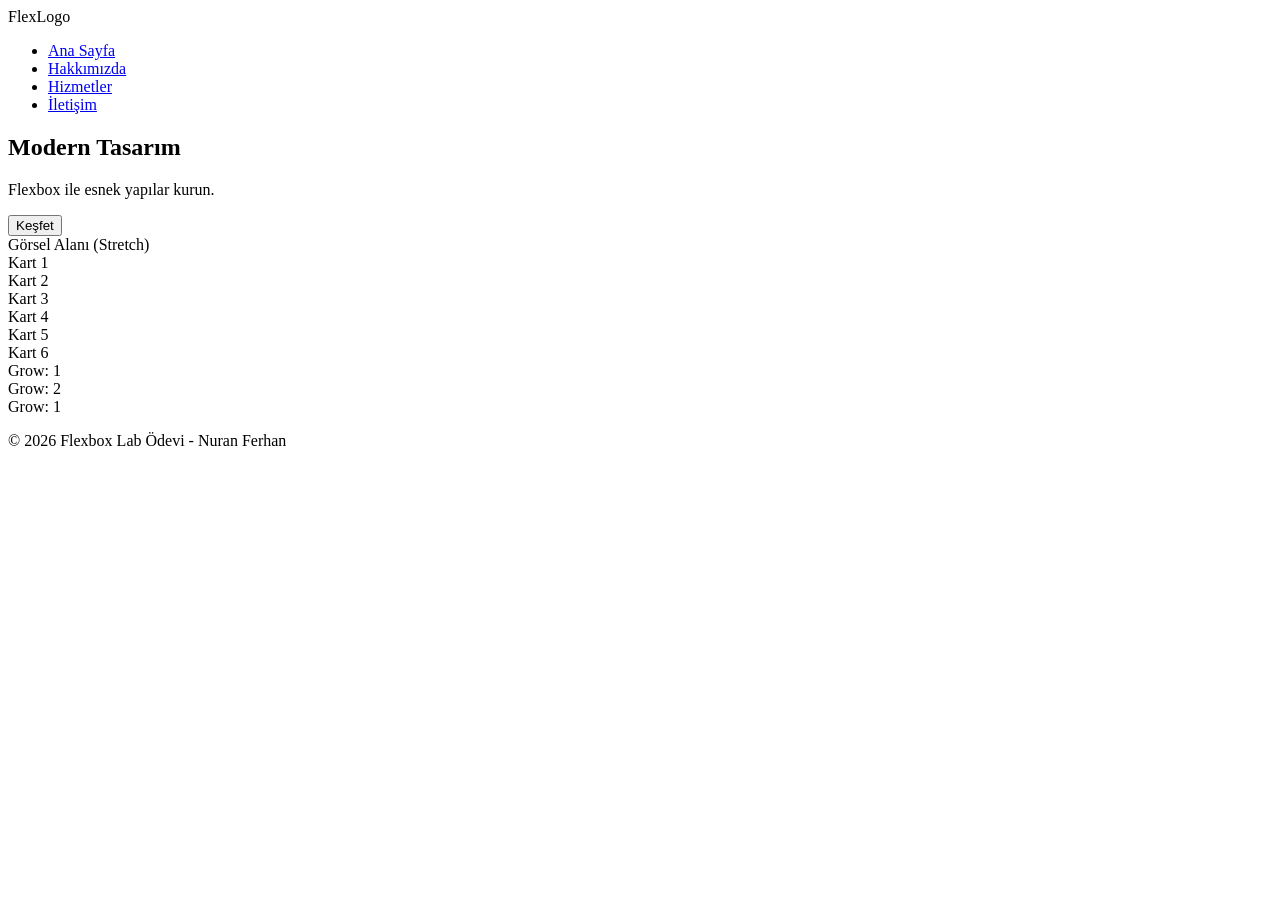
==== flexbox-lab/index.html @ c73baa05 "Add initial HTML structure for Flexbox Lab" ====
<!DOCTYPE html>
<html lang="tr">
<head>
    <meta charset="UTF-8">
    <meta name="viewport" content="width=device-width, initial-scale=1.0">
    <title>Flexbox Lab Uygulaması</title>
    <link rel="stylesheet" href="style.css">
</head>
<body>

    <div class="main-wrapper">
        
        <nav class="navbar">
            <div class="logo">FlexLogo</div>
            <ul class="nav-links">
                <li><a href="../index.html">Ana Sayfa</a></li>
                <li><a href="../about.html">Hakkımızda</a></li>
                <li><a href="../interests.html">Hizmetler</a></li>
                <li><a href="../contact.html">İletişim</a></li>
            </ul>
        </nav>

        <section class="hero">
            <div class="hero-content">
                <h1>Modern Tasarım</h1>
                <p>Flexbox ile esnek yapılar kurun.</p>
                <button>Keşfet</button>
            </div>
            <div class="hero-image-box">
                Görsel Alanı (Stretch)
            </div>
        </section>

        <section class="cards-section">
            <div class="card">Kart 1</div>
            <div class="card">Kart 2</div>
            <div class="card">Kart 3</div>
            <div class="card">Kart 4</div>
            <div class="card">Kart 5</div>
            <div class="card">Kart 6</div>
        </section>

        <section class="grow-section">
            <div class="grow-box box-1">Grow: 1</div>
            <div class="grow-box box-2">Grow: 2</div>
            <div class="grow-box box-3">Grow: 1</div>
        </section>

        <footer class="footer">
            <p>&copy; 2026 Flexbox Lab Ödevi - Nuran Ferhan</p>
        </footer>

    </div>

</body>
</html>
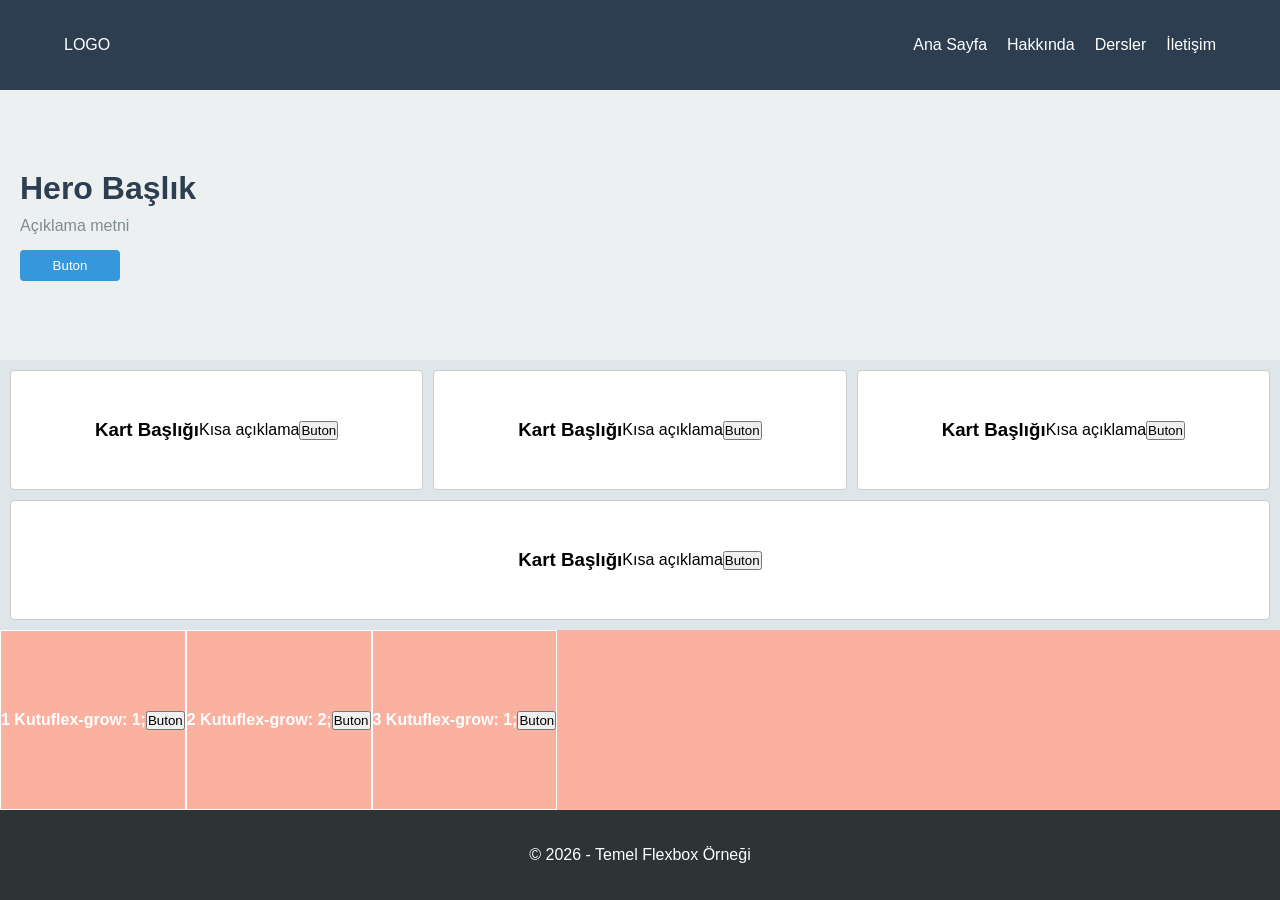
==== commit 52e70659: "Update index.html" ====
--- a/flexbox-lab/index.html
+++ b/flexbox-lab/index.html
@@ -11,43 +11,74 @@
     <div class="main-wrapper">
         
         <nav class="navbar">
-            <div class="logo">FlexLogo</div>
+            <div class="logo">LOGO</div>
             <ul class="nav-links">
                 <li><a href="../index.html">Ana Sayfa</a></li>
-                <li><a href="../about.html">Hakkımızda</a></li>
-                <li><a href="../interests.html">Hizmetler</a></li>
+                <li><a href="../about.html">Hakkında</a></li>
+                <li><a href="../interests.html">Dersler</a></li>
                 <li><a href="../contact.html">İletişim</a></li>
             </ul>
         </nav>
 
         <section class="hero">
             <div class="hero-content">
-                <h1>Modern Tasarım</h1>
-                <p>Flexbox ile esnek yapılar kurun.</p>
-                <button>Keşfet</button>
+                <h1>Hero Başlık</h1>
+                <p>Açıklama metni</p>
+                <div class="line"></div>
+                <button class="btn btn-blue">Buton</button>
             </div>
-            <div class="hero-image-box">
-                Görsel Alanı (Stretch)
+            <div class="hero-image">
+                <div class="placeholder-icon"></div>
             </div>
         </section>
 
         <section class="cards-section">
-            <div class="card">Kart 1</div>
-            <div class="card">Kart 2</div>
-            <div class="card">Kart 3</div>
-            <div class="card">Kart 4</div>
-            <div class="card">Kart 5</div>
-            <div class="card">Kart 6</div>
+            <div class="card">
+                <h3>Kart Başlığı</h3>
+                <p>Kısa açıklama</p>
+                <div class="line"></div>
+                <button class="btn btn-blue">Buton</button>
+            </div>
+            <div class="card">
+                <h3>Kart Başlığı</h3>
+                <p>Kısa açıklama</p>
+                <div class="line"></div>
+                <button class="btn btn-blue">Buton</button>
+            </div>
+            <div class="card">
+                <h3>Kart Başlığı</h3>
+                <p>Kısa açıklama</p>
+                <div class="line"></div>
+                <button class="btn btn-blue">Buton</button>
+            </div>
+            <div class="card">
+                <h3>Kart Başlığı</h3>
+                <p>Kısa açıklama</p>
+                <div class="line"></div>
+                <button class="btn btn-blue">Buton</button>
+            </div>
         </section>
 
         <section class="grow-section">
-            <div class="grow-box box-1">Grow: 1</div>
-            <div class="grow-box box-2">Grow: 2</div>
-            <div class="grow-box box-3">Grow: 1</div>
+            <div class="grow-box box-blue">
+                <h4>1 Kutu</h4>
+                <p>flex-grow: 1;</p>
+                <button class="btn btn-blue">Buton</button>
+            </div>
+            <div class="grow-box box-green">
+                <h4>2 Kutu</h4>
+                <p>flex-grow: 2;</p>
+                <button class="btn btn-green">Buton</button>
+            </div>
+            <div class="grow-box box-orange">
+                <h4>3 Kutu</h4>
+                <p>flex-grow: 1;</p>
+                <button class="btn btn-orange">Buton</button>
+            </div>
         </section>
 
         <footer class="footer">
-            <p>&copy; 2026 Flexbox Lab Ödevi - Nuran Ferhan</p>
+            <p>&copy; 2026 - Temel Flexbox Örneği</p>
         </footer>
 
     </div>
--- a/flexbox-lab/style.css
+++ b/flexbox-lab/style.css
@@ -0,0 +1,132 @@
+
+* {
+    margin: 0;
+    padding: 0;
+    box-sizing: border-box;
+    font-family: 'Segoe UI', sans-serif;
+}
+
+
+.main-wrapper {
+    display: flex;
+    flex-direction: column;
+    height: 100vh;
+    overflow: hidden; 
+}
+
+
+.navbar {
+    height: 10vh;
+    background-color: #2c3e50;
+    color: white;
+    display: flex;
+    justify-content: space-between;
+    align-items: center;
+    padding: 0 5%;
+}
+
+.nav-links {
+    display: flex;
+    list-style: none;
+    gap: 20px;
+    align-items: center;
+}
+
+.nav-links a {
+    color: white;
+    text-decoration: none;
+}
+
+
+.back-btn {
+    background-color: #e74c3c;
+    padding: 5px 10px;
+    border-radius: 4px;
+    font-size: 0.9em;
+}
+
+.hero {
+    height: 30vh;
+    display: flex;
+    flex-direction: row;
+    justify-content: space-between;
+    align-items: stretch;
+    background-color: #ecf0f1;
+    padding: 20px;
+    gap: 20px;
+}
+
+.hero-content {
+    flex: 1;
+    display: flex;
+    flex-direction: column;
+    justify-content: center;
+}
+
+.hero-content h1 { font-size: 2em; margin-bottom: 10px; color: #2c3e50; }
+.hero-content p { margin-bottom: 15px; color: #7f8c8d; }
+.hero-content button { 
+    width: 100px; padding: 8px; 
+    background-color: #3498db; color: white; border: none; border-radius: 4px; cursor: pointer;
+}
+
+.hero-image-box {
+    flex: 1;
+    background-color: #bdc3c7;
+    display: flex;
+    align-items: center;
+    justify-content: center;
+    border: 2px dashed #7f8c8d;
+    color: #7f8c8d;
+}
+
+
+.cards-section {
+    height: 30vh;
+    display: flex;
+    flex-wrap: wrap;
+    gap: 10px;
+    padding: 10px;
+    background-color: #dfe6e9;
+}
+
+.card {
+    flex: 1 1 calc(33.33% - 10px);
+    background-color: white;
+    display: flex;
+    align-items: center;
+    justify-content: center;
+    border: 1px solid #ccc;
+    border-radius: 4px;
+    min-height: 50px;
+}
+
+
+.grow-section {
+    height: 20vh;
+    display: flex;
+    align-items: stretch;
+    background-color: #fab1a0;
+}
+
+.grow-box {
+    display: flex;
+    align-items: center;
+    justify-content: center;
+    border: 1px solid white;
+    color: white;
+    font-weight: bold;
+}
+
+.box-1 { flex-grow: 1; background-color: #e17055; }
+.box-2 { flex-grow: 2; background-color: #d63031; }
+.box-3 { flex-grow: 1; background-color: #e17055; }
+
+.footer {
+    height: 10vh;
+    background-color: #2d3436;
+    color: white;
+    display: flex;
+    justify-content: center;
+    align-items: center;
+}
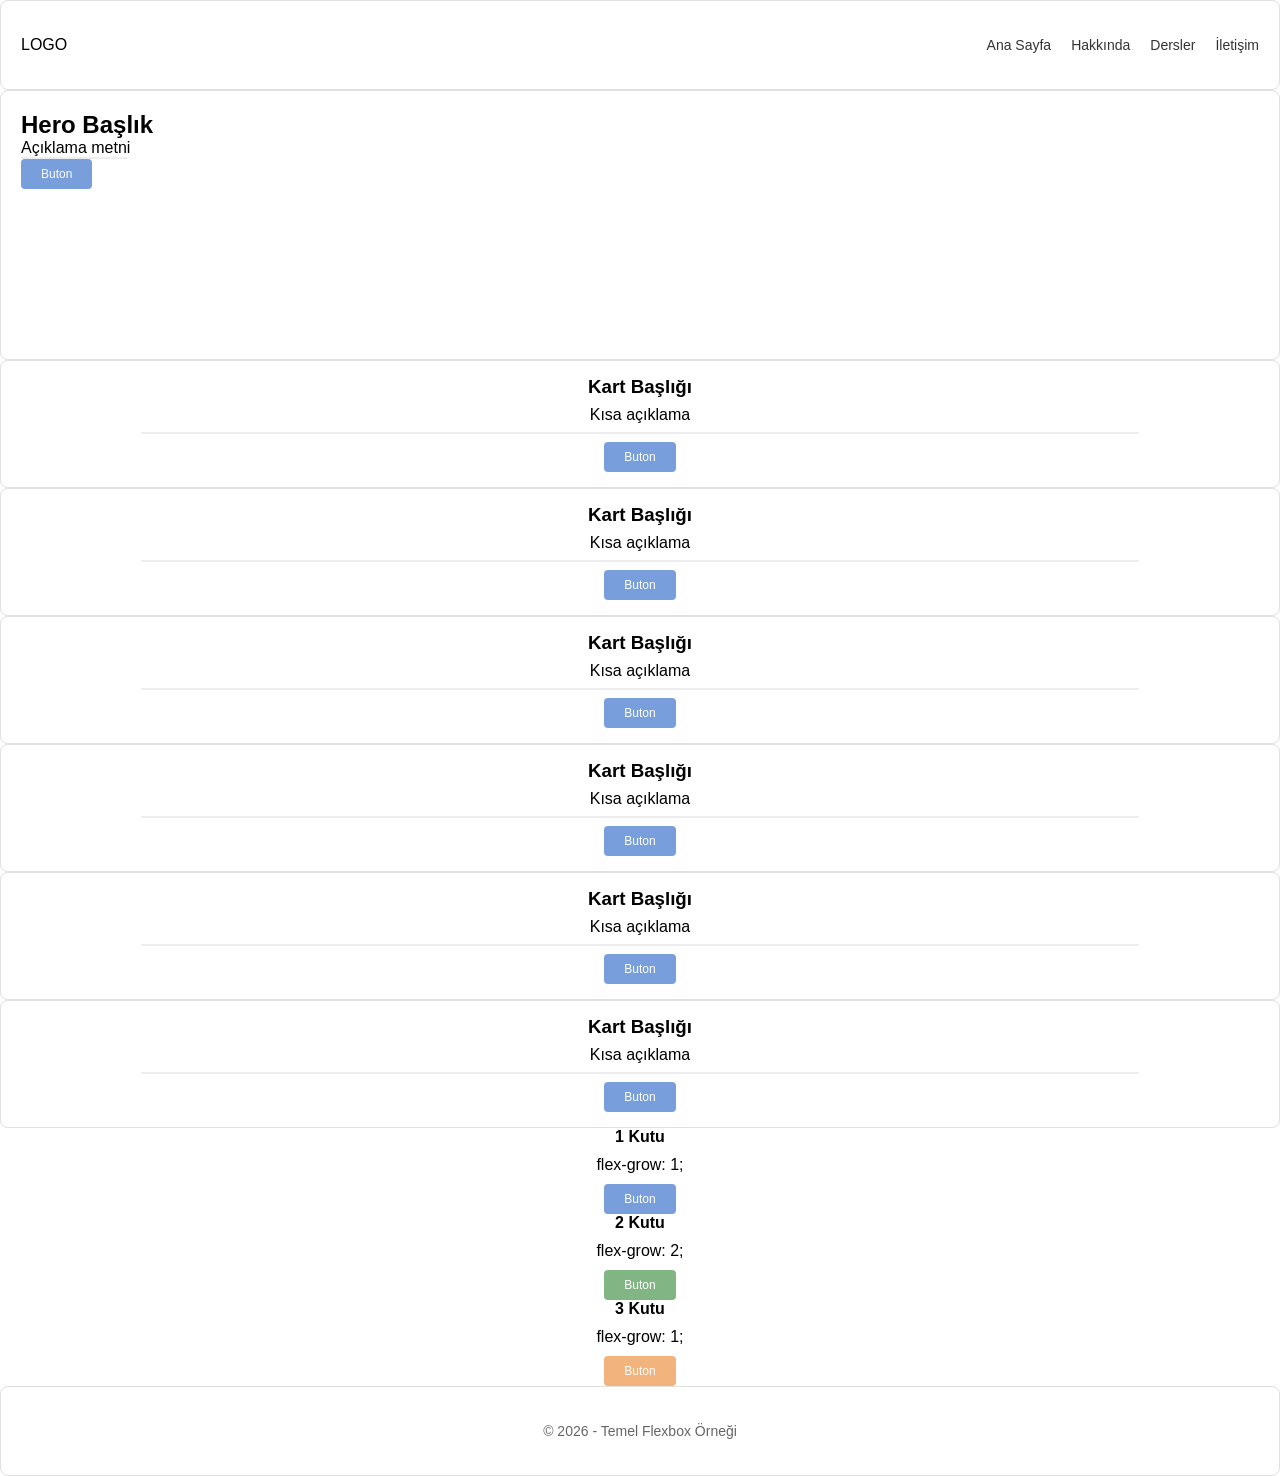
==== commit c770721e: "Update index.html" ====
--- a/flexbox-lab/index.html
+++ b/flexbox-lab/index.html
@@ -8,31 +8,43 @@
 </head>
 <body>
 
-    <div class="main-wrapper">
+    <div class="wrapper">
         
         <nav class="navbar">
             <div class="logo">LOGO</div>
             <ul class="nav-links">
-                <li><a href="../index.html">Ana Sayfa</a></li>
-                <li><a href="../about.html">Hakkında</a></li>
-                <li><a href="../interests.html">Dersler</a></li>
-                <li><a href="../contact.html">İletişim</a></li>
+                <li><a href="#">Ana Sayfa</a></li>
+                <li><a href="#">Hakkında</a></li>
+                <li><a href="#">Dersler</a></li>
+                <li><a href="#">İletişim</a></li>
             </ul>
         </nav>
 
         <section class="hero">
-            <div class="hero-content">
+            <div class="hero-text">
                 <h1>Hero Başlık</h1>
                 <p>Açıklama metni</p>
                 <div class="line"></div>
                 <button class="btn btn-blue">Buton</button>
             </div>
-            <div class="hero-image">
-                <div class="placeholder-icon"></div>
+            <div class="hero-img">
+                <div class="icon-placeholder"></div>
             </div>
         </section>
 
-        <section class="cards-section">
+        <section class="cards-area">
+            <div class="card">
+                <h3>Kart Başlığı</h3>
+                <p>Kısa açıklama</p>
+                <div class="line"></div>
+                <button class="btn btn-blue">Buton</button>
+            </div>
+            <div class="card">
+                <h3>Kart Başlığı</h3>
+                <p>Kısa açıklama</p>
+                <div class="line"></div>
+                <button class="btn btn-blue">Buton</button>
+            </div>
             <div class="card">
                 <h3>Kart Başlığı</h3>
                 <p>Kısa açıklama</p>
@@ -59,18 +71,18 @@
             </div>
         </section>
 
-        <section class="grow-section">
-            <div class="grow-box box-blue">
+        <section class="grow-area">
+            <div class="grow-box box-1">
                 <h4>1 Kutu</h4>
                 <p>flex-grow: 1;</p>
                 <button class="btn btn-blue">Buton</button>
             </div>
-            <div class="grow-box box-green">
+            <div class="grow-box box-2">
                 <h4>2 Kutu</h4>
                 <p>flex-grow: 2;</p>
                 <button class="btn btn-green">Buton</button>
             </div>
-            <div class="grow-box box-orange">
+            <div class="grow-box box-3">
                 <h4>3 Kutu</h4>
                 <p>flex-grow: 1;</p>
                 <button class="btn btn-orange">Buton</button>
--- a/flexbox-lab/style.css
+++ b/flexbox-lab/style.css
@@ -1,48 +1,40 @@
-
 * {
     margin: 0;
     padding: 0;
     box-sizing: border-box;
-    font-family: 'Segoe UI', sans-serif;
+    font-family: sans-serif;
 }
-
 
 .main-wrapper {
     display: flex;
     flex-direction: column;
     height: 100vh;
-    overflow: hidden; 
+    background-color: #f5f5f5;
+    padding: 10px;
+    gap: 10px;
 }
-
 
 .navbar {
     height: 10vh;
-    background-color: #2c3e50;
-    color: white;
     display: flex;
     justify-content: space-between;
     align-items: center;
-    padding: 0 5%;
+    background-color: #ffffff;
+    padding: 0 20px;
+    border-radius: 8px;
+    border: 1px solid #e0e0e0;
 }
 
 .nav-links {
     display: flex;
     list-style: none;
     gap: 20px;
-    align-items: center;
 }
 
 .nav-links a {
-    color: white;
     text-decoration: none;
-}
-
-
-.back-btn {
-    background-color: #e74c3c;
-    padding: 5px 10px;
-    border-radius: 4px;
-    font-size: 0.9em;
+    color: #333;
+    font-size: 14px;
 }
 
 .hero {
@@ -51,8 +43,10 @@
     flex-direction: row;
     justify-content: space-between;
     align-items: stretch;
-    background-color: #ecf0f1;
+    background-color: #ffffff;
     padding: 20px;
+    border-radius: 8px;
+    border: 1px solid #e0e0e0;
     gap: 20px;
 }
 
@@ -61,72 +55,93 @@
     display: flex;
     flex-direction: column;
     justify-content: center;
+    gap: 10px;
 }
 
-.hero-content h1 { font-size: 2em; margin-bottom: 10px; color: #2c3e50; }
-.hero-content p { margin-bottom: 15px; color: #7f8c8d; }
-.hero-content button { 
-    width: 100px; padding: 8px; 
-    background-color: #3498db; color: white; border: none; border-radius: 4px; cursor: pointer;
-}
-
-.hero-image-box {
+.hero-image {
     flex: 1;
-    background-color: #bdc3c7;
+    background-color: #eeeeee;
+    border-radius: 8px;
     display: flex;
     align-items: center;
     justify-content: center;
-    border: 2px dashed #7f8c8d;
-    color: #7f8c8d;
 }
 
+.placeholder-icon {
+    width: 60px;
+    height: 60px;
+    background-color: #bdbdbd;
+    border-radius: 50%;
+}
 
 .cards-section {
     height: 30vh;
     display: flex;
     flex-wrap: wrap;
-    gap: 10px;
-    padding: 10px;
-    background-color: #dfe6e9;
+    gap: 15px;
 }
 
 .card {
-    flex: 1 1 calc(33.33% - 10px);
-    background-color: white;
+    flex: 1;
+    background-color: #ffffff;
+    border: 1px solid #e0e0e0;
+    border-radius: 8px;
     display: flex;
+    flex-direction: column;
     align-items: center;
     justify-content: center;
-    border: 1px solid #ccc;
-    border-radius: 4px;
-    min-height: 50px;
+    padding: 15px;
+    gap: 8px;
+    text-align: center;
 }
-
 
 .grow-section {
     height: 20vh;
     display: flex;
     align-items: stretch;
-    background-color: #fab1a0;
+    gap: 15px;
 }
 
 .grow-box {
     display: flex;
+    flex-direction: column;
     align-items: center;
     justify-content: center;
-    border: 1px solid white;
-    color: white;
-    font-weight: bold;
+    border-radius: 8px;
+    gap: 10px;
 }
 
-.box-1 { flex-grow: 1; background-color: #e17055; }
-.box-2 { flex-grow: 2; background-color: #d63031; }
-.box-3 { flex-grow: 1; background-color: #e17055; }
+.box-blue { flex-grow: 1; background-color: #e3f2fd; }
+.box-green { flex-grow: 2; background-color: #e8f5e9; }
+.box-orange { flex-grow: 1; background-color: #fff3e0; }
+
+.line {
+    width: 80%;
+    height: 2px;
+    background-color: #eeeeee;
+}
+
+.btn {
+    padding: 8px 20px;
+    border: none;
+    border-radius: 4px;
+    color: white;
+    cursor: pointer;
+    font-size: 12px;
+}
+
+.btn-blue { background-color: #799edc; }
+.btn-green { background-color: #81b583; }
+.btn-orange { background-color: #f2b37d; }
 
 .footer {
     height: 10vh;
-    background-color: #2d3436;
-    color: white;
     display: flex;
     justify-content: center;
     align-items: center;
+    background-color: #ffffff;
+    border-radius: 8px;
+    border: 1px solid #e0e0e0;
+    font-size: 14px;
+    color: #666;
 }
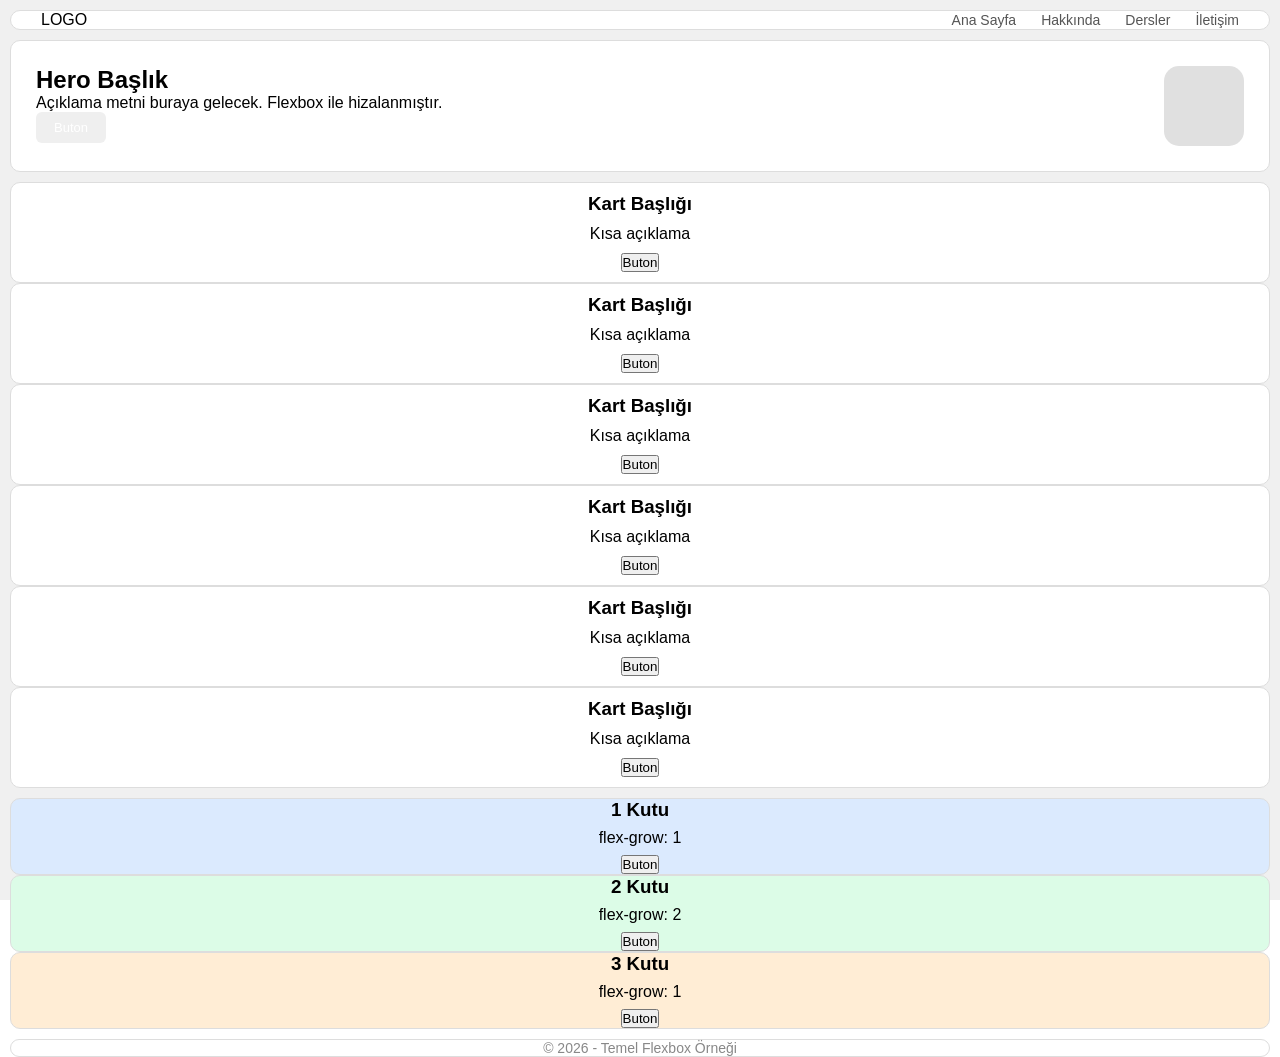
==== commit fe2de7ad: "Update title and content in index.html" ====
--- a/flexbox-lab/index.html
+++ b/flexbox-lab/index.html
@@ -3,13 +3,12 @@
 <head>
     <meta charset="UTF-8">
     <meta name="viewport" content="width=device-width, initial-scale=1.0">
-    <title>Flexbox Lab Uygulaması</title>
+    <title>Flexbox Lab Ödevi</title>
     <link rel="stylesheet" href="style.css">
 </head>
 <body>
 
     <div class="wrapper">
-        
         <nav class="navbar">
             <div class="logo">LOGO</div>
             <ul class="nav-links">
@@ -21,78 +20,70 @@
         </nav>
 
         <section class="hero">
-            <div class="hero-text">
+            <div class="hero-content">
                 <h1>Hero Başlık</h1>
-                <p>Açıklama metni</p>
-                <div class="line"></div>
-                <button class="btn btn-blue">Buton</button>
+                <p>Açıklama metni buraya gelecek. Flexbox ile hizalanmıştır.</p>
+                <button class="btn">Buton</button>
             </div>
-            <div class="hero-img">
+            <div class="hero-image-placeholder">
                 <div class="icon-placeholder"></div>
             </div>
         </section>
 
-        <section class="cards-area">
+        <section class="cards-section">
             <div class="card">
                 <h3>Kart Başlığı</h3>
                 <p>Kısa açıklama</p>
-                <div class="line"></div>
-                <button class="btn btn-blue">Buton</button>
+                <button class="btn-small">Buton</button>
             </div>
             <div class="card">
                 <h3>Kart Başlığı</h3>
                 <p>Kısa açıklama</p>
-                <div class="line"></div>
-                <button class="btn btn-blue">Buton</button>
+                <button class="btn-small">Buton</button>
             </div>
             <div class="card">
                 <h3>Kart Başlığı</h3>
                 <p>Kısa açıklama</p>
-                <div class="line"></div>
-                <button class="btn btn-blue">Buton</button>
+                <button class="btn-small">Buton</button>
             </div>
             <div class="card">
                 <h3>Kart Başlığı</h3>
                 <p>Kısa açıklama</p>
-                <div class="line"></div>
-                <button class="btn btn-blue">Buton</button>
+                <button class="btn-small">Buton</button>
             </div>
             <div class="card">
                 <h3>Kart Başlığı</h3>
                 <p>Kısa açıklama</p>
-                <div class="line"></div>
-                <button class="btn btn-blue">Buton</button>
+                <button class="btn-small">Buton</button>
             </div>
             <div class="card">
                 <h3>Kart Başlığı</h3>
                 <p>Kısa açıklama</p>
-                <div class="line"></div>
-                <button class="btn btn-blue">Buton</button>
+                <button class="btn-small">Buton</button>
             </div>
         </section>
 
-        <section class="grow-area">
+        <section class="flex-grow-section">
             <div class="grow-box box-1">
-                <h4>1 Kutu</h4>
-                <p>flex-grow: 1;</p>
-                <button class="btn btn-blue">Buton</button>
+                <h3>1 Kutu</h3>
+                <p>flex-grow: 1</p>
+                <button class="btn-small">Buton</button>
             </div>
             <div class="grow-box box-2">
-                <h4>2 Kutu</h4>
-                <p>flex-grow: 2;</p>
-                <button class="btn btn-green">Buton</button>
+                <h3>2 Kutu</h3>
+                <p>flex-grow: 2</p>
+                <button class="btn-small">Buton</button>
             </div>
             <div class="grow-box box-3">
-                <h4>3 Kutu</h4>
-                <p>flex-grow: 1;</p>
-                <button class="btn btn-orange">Buton</button>
+                <h3>3 Kutu</h3>
+                <p>flex-grow: 1</p>
+                <button class="btn-small">Buton</button>
             </div>
         </section>
 
         <footer class="footer">
             <p>&copy; 2026 - Temel Flexbox Örneği</p>
         </footer>
-
     </div>
 
 </body>
--- a/flexbox-lab/style.css
+++ b/flexbox-lab/style.css
@@ -2,14 +2,14 @@
     margin: 0;
     padding: 0;
     box-sizing: border-box;
-    font-family: sans-serif;
+    font-family: 'Segoe UI', Tahoma, Geneva, Verdana, sans-serif;
 }
 
-.main-wrapper {
+.wrapper {
     display: flex;
     flex-direction: column;
     height: 100vh;
-    background-color: #f5f5f5;
+    background-color: #f0f0f0;
     padding: 10px;
     gap: 10px;
 }
@@ -20,20 +20,20 @@
     justify-content: space-between;
     align-items: center;
     background-color: #ffffff;
-    padding: 0 20px;
-    border-radius: 8px;
-    border: 1px solid #e0e0e0;
+    padding: 0 30px;
+    border-radius: 10px;
+    border: 1px solid #ddd;
 }
 
 .nav-links {
     display: flex;
     list-style: none;
-    gap: 20px;
+    gap: 25px;
 }
 
 .nav-links a {
     text-decoration: none;
-    color: #333;
+    color: #555;
     font-size: 14px;
 }
 
@@ -44,58 +44,58 @@
     justify-content: space-between;
     align-items: stretch;
     background-color: #ffffff;
-    padding: 20px;
-    border-radius: 8px;
-    border: 1px solid #e0e0e0;
-    gap: 20px;
+    padding: 25px;
+    border-radius: 10px;
+    border: 1px solid #ddd;
+    gap: 30px;
 }
 
-.hero-content {
+.hero-text {
     flex: 1;
     display: flex;
     flex-direction: column;
     justify-content: center;
-    gap: 10px;
+    gap: 12px;
 }
 
-.hero-image {
+.hero-img {
     flex: 1;
-    background-color: #eeeeee;
+    background-color: #f5f5f5;
     border-radius: 8px;
     display: flex;
     align-items: center;
     justify-content: center;
 }
 
-.placeholder-icon {
-    width: 60px;
-    height: 60px;
-    background-color: #bdbdbd;
-    border-radius: 50%;
+.icon-placeholder {
+    width: 80px;
+    height: 80px;
+    background-color: #e0e0e0;
+    border-radius: 15px;
 }
 
-.cards-section {
+.cards-area {
     height: 30vh;
     display: flex;
     flex-wrap: wrap;
-    gap: 15px;
+    gap: 12px;
 }
 
 .card {
-    flex: 1;
+    flex: 1 1 calc(16% - 12px);
     background-color: #ffffff;
-    border: 1px solid #e0e0e0;
-    border-radius: 8px;
+    border: 1px solid #ddd;
+    border-radius: 10px;
     display: flex;
     flex-direction: column;
     align-items: center;
     justify-content: center;
-    padding: 15px;
-    gap: 8px;
+    padding: 10px;
+    gap: 10px;
     text-align: center;
 }
 
-.grow-section {
+.grow-area {
     height: 20vh;
     display: flex;
     align-items: stretch;
@@ -107,32 +107,34 @@
     flex-direction: column;
     align-items: center;
     justify-content: center;
-    border-radius: 8px;
-    gap: 10px;
+    border-radius: 10px;
+    gap: 8px;
+    border: 1px solid #ddd;
 }
 
-.box-blue { flex-grow: 1; background-color: #e3f2fd; }
-.box-green { flex-grow: 2; background-color: #e8f5e9; }
-.box-orange { flex-grow: 1; background-color: #fff3e0; }
+.box-1 { flex-grow: 1; background-color: #dbeafe; }
+.box-2 { flex-grow: 2; background-color: #dcfce7; }
+.box-3 { flex-grow: 1; background-color: #ffedd5; }
 
 .line {
-    width: 80%;
-    height: 2px;
-    background-color: #eeeeee;
+    width: 60px;
+    height: 3px;
+    background-color: #eee;
+    border-radius: 2px;
 }
 
 .btn {
-    padding: 8px 20px;
+    padding: 8px 18px;
     border: none;
-    border-radius: 4px;
+    border-radius: 6px;
     color: white;
+    font-size: 13px;
     cursor: pointer;
-    font-size: 12px;
 }
 
-.btn-blue { background-color: #799edc; }
-.btn-green { background-color: #81b583; }
-.btn-orange { background-color: #f2b37d; }
+.btn-blue { background-color: #8da9d6; }
+.btn-green { background-color: #8dbd8d; }
+.btn-orange { background-color: #eeb486; }
 
 .footer {
     height: 10vh;
@@ -140,8 +142,8 @@
     justify-content: center;
     align-items: center;
     background-color: #ffffff;
-    border-radius: 8px;
-    border: 1px solid #e0e0e0;
+    border-radius: 10px;
+    border: 1px solid #ddd;
+    color: #888;
     font-size: 14px;
-    color: #666;
 }
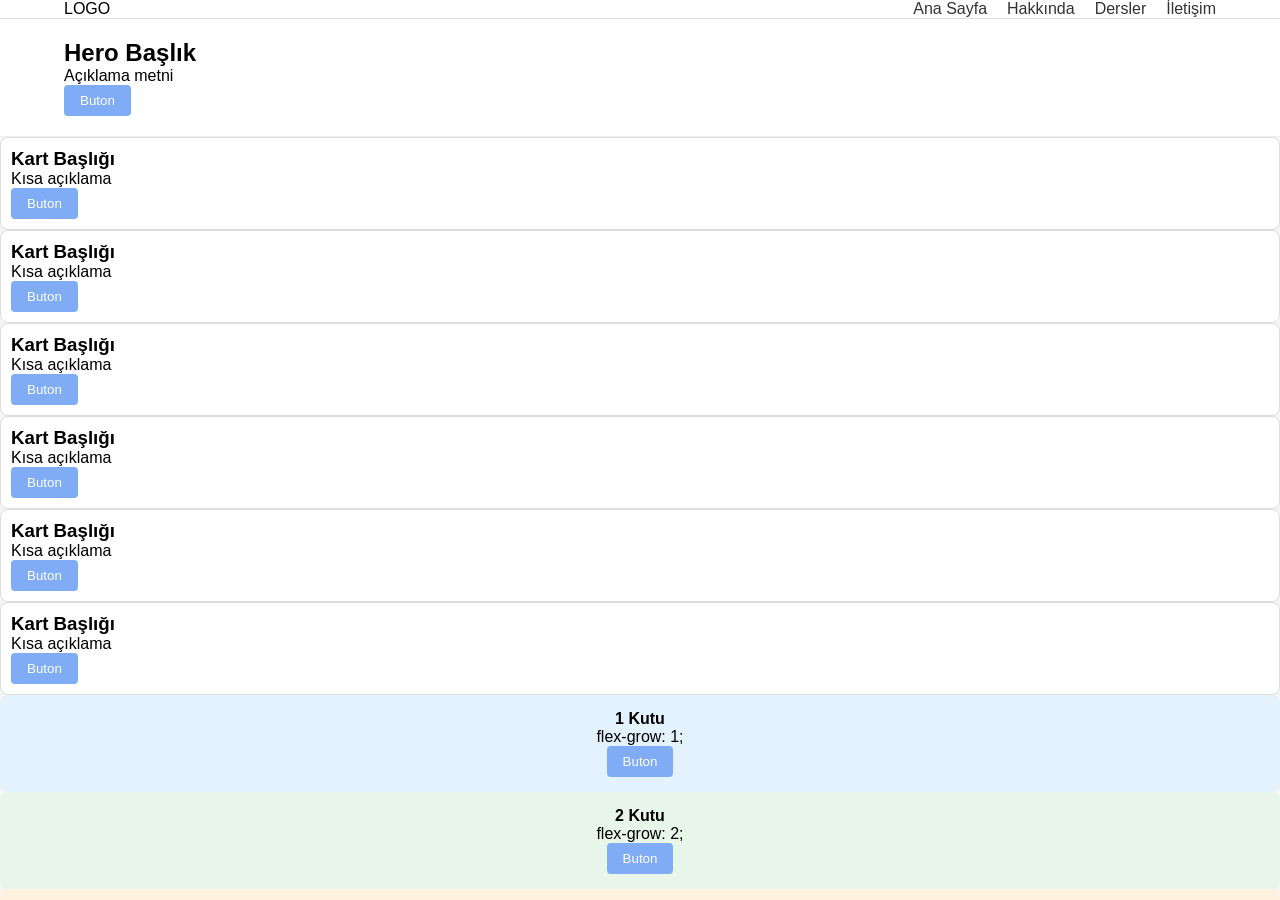
==== commit 9ee37d78: "Update index.html" ====
--- a/flexbox-lab/index.html
+++ b/flexbox-lab/index.html
@@ -3,12 +3,13 @@
 <head>
     <meta charset="UTF-8">
     <meta name="viewport" content="width=device-width, initial-scale=1.0">
-    <title>Flexbox Lab Ödevi</title>
+    <title>Flexbox Lab Uygulaması</title>
     <link rel="stylesheet" href="style.css">
 </head>
 <body>
 
     <div class="wrapper">
+        
         <nav class="navbar">
             <div class="logo">LOGO</div>
             <ul class="nav-links">
@@ -20,70 +21,78 @@
         </nav>
 
         <section class="hero">
-            <div class="hero-content">
+            <div class="hero-text">
                 <h1>Hero Başlık</h1>
-                <p>Açıklama metni buraya gelecek. Flexbox ile hizalanmıştır.</p>
-                <button class="btn">Buton</button>
+                <p>Açıklama metni</p>
+                <div class="line"></div>
+                <button class="btn btn-blue">Buton</button>
             </div>
-            <div class="hero-image-placeholder">
+            <div class="hero-img">
                 <div class="icon-placeholder"></div>
             </div>
         </section>
 
-        <section class="cards-section">
+        <section class="cards-area">
             <div class="card">
                 <h3>Kart Başlığı</h3>
                 <p>Kısa açıklama</p>
-                <button class="btn-small">Buton</button>
+                <div class="line"></div>
+                <button class="btn btn-blue">Buton</button>
             </div>
             <div class="card">
                 <h3>Kart Başlığı</h3>
                 <p>Kısa açıklama</p>
-                <button class="btn-small">Buton</button>
+                <div class="line"></div>
+                <button class="btn btn-blue">Buton</button>
             </div>
             <div class="card">
                 <h3>Kart Başlığı</h3>
                 <p>Kısa açıklama</p>
-                <button class="btn-small">Buton</button>
+                <div class="line"></div>
+                <button class="btn btn-blue">Buton</button>
             </div>
             <div class="card">
                 <h3>Kart Başlığı</h3>
                 <p>Kısa açıklama</p>
-                <button class="btn-small">Buton</button>
+                <div class="line"></div>
+                <button class="btn btn-blue">Buton</button>
             </div>
             <div class="card">
                 <h3>Kart Başlığı</h3>
                 <p>Kısa açıklama</p>
-                <button class="btn-small">Buton</button>
+                <div class="line"></div>
+                <button class="btn btn-blue">Buton</button>
             </div>
             <div class="card">
                 <h3>Kart Başlığı</h3>
                 <p>Kısa açıklama</p>
-                <button class="btn-small">Buton</button>
+                <div class="line"></div>
+                <button class="btn btn-blue">Buton</button>
             </div>
         </section>
 
-        <section class="flex-grow-section">
+        <section class="grow-area">
             <div class="grow-box box-1">
-                <h3>1 Kutu</h3>
-                <p>flex-grow: 1</p>
-                <button class="btn-small">Buton</button>
+                <h4>1 Kutu</h4>
+                <p>flex-grow: 1;</p>
+                <button class="btn btn-blue">Buton</button>
             </div>
             <div class="grow-box box-2">
-                <h3>2 Kutu</h3>
-                <p>flex-grow: 2</p>
-                <button class="btn-small">Buton</button>
+                <h4>2 Kutu</h4>
+                <p>flex-grow: 2;</p>
+                <button class="btn btn-green">Buton</button>
             </div>
             <div class="grow-box box-3">
-                <h3>3 Kutu</h3>
-                <p>flex-grow: 1</p>
-                <button class="btn-small">Buton</button>
+                <h4>3 Kutu</h4>
+                <p>flex-grow: 1;</p>
+                <button class="btn btn-orange">Buton</button>
             </div>
         </section>
 
         <footer class="footer">
             <p>&copy; 2026 - Temel Flexbox Örneği</p>
         </footer>
+
     </div>
 
 </body>
--- a/flexbox-lab/style.css
+++ b/flexbox-lab/style.css
@@ -1,149 +1,132 @@
+/* Genel Sıfırlama */
 * {
     margin: 0;
     padding: 0;
     box-sizing: border-box;
-    font-family: 'Segoe UI', Tahoma, Geneva, Verdana, sans-serif;
+    font-family: Arial, sans-serif;
 }
 
+/* Sayfa Ana Kapsayıcısı */
 .wrapper {
     display: flex;
-    flex-direction: column;
-    height: 100vh;
-    background-color: #f0f0f0;
-    padding: 10px;
-    gap: 10px;
+    flex-direction: column; /* Dikey yerleşim */
+    height: 100vh; /* Ekran yüksekliğine sığdır */
+    width: 100%;
+    overflow: hidden; /* Taşmaları engellemek için */
+    background-color: #f5f5f5;
 }
 
+/* Ortak Buton Stilleri */
+.btn, .btn-small {
+    background-color: #7facf4;
+    color: white;
+    border: none;
+    padding: 8px 16px;
+    border-radius: 4px;
+    cursor: pointer;
+}
+
+/* 1) Navbar */
 .navbar {
     height: 10vh;
     display: flex;
     justify-content: space-between;
     align-items: center;
-    background-color: #ffffff;
-    padding: 0 30px;
-    border-radius: 10px;
-    border: 1px solid #ddd;
+    padding: 0 5%;
+    background-color: #fff;
+    border-bottom: 1px solid #ddd;
 }
 
 .nav-links {
     display: flex;
     list-style: none;
-    gap: 25px;
+    gap: 20px;
 }
 
 .nav-links a {
     text-decoration: none;
-    color: #555;
-    font-size: 14px;
+    color: #333;
 }
 
+/* 2) Hero Bölümü */
 .hero {
     height: 30vh;
     display: flex;
     flex-direction: row;
     justify-content: space-between;
-    align-items: stretch;
-    background-color: #ffffff;
-    padding: 25px;
-    border-radius: 10px;
-    border: 1px solid #ddd;
-    gap: 30px;
+    align-items: stretch; /* Görsel kutusu yüksekliği esnesin */
+    padding: 20px 5%;
+    background-color: #fff;
+    border-bottom: 1px solid #eee;
 }
 
-.hero-text {
-    flex: 1;
+.hero-content {
     display: flex;
     flex-direction: column;
     justify-content: center;
-    gap: 12px;
+    gap: 10px;
 }
 
-.hero-img {
-    flex: 1;
-    background-color: #f5f5f5;
+.hero-image-placeholder {
+    width: 40%;
+    background-color: #e0e0e0;
+    display: flex;
+    justify-content: center;
+    align-items: center;
     border-radius: 8px;
-    display: flex;
-    align-items: center;
-    justify-content: center;
 }
 
-.icon-placeholder {
-    width: 80px;
-    height: 80px;
-    background-color: #e0e0e0;
-    border-radius: 15px;
-}
-
-.cards-area {
+/* 3) Kartlar Bölümü */
+.cards-section {
     height: 30vh;
     display: flex;
-    flex-wrap: wrap;
-    gap: 12px;
+    flex-wrap: wrap; /* Sığmazsa alt satıra geç */
+    gap: 15px;
+    padding: 15px 5%;
+    background-color: #f9f9f9;
 }
 
 .card {
-    flex: 1 1 calc(16% - 12px);
-    background-color: #ffffff;
+    flex: 1 1 150px; /* Esnek kartlar */
+    background: white;
     border: 1px solid #ddd;
-    border-radius: 10px;
+    border-radius: 8px;
+    padding: 10px;
     display: flex;
     flex-direction: column;
-    align-items: center;
-    justify-content: center;
-    padding: 10px;
-    gap: 10px;
-    text-align: center;
+    justify-content: space-between;
+    align-items: flex-start;
 }
 
-.grow-area {
+/* 4) Flex Grow Bölümü */
+.flex-grow-section {
     height: 20vh;
     display: flex;
-    align-items: stretch;
-    gap: 15px;
+    align-items: stretch; /* Yükseklikte esneme */
+    gap: 10px;
+    padding: 10px 5%;
 }
 
 .grow-box {
+    padding: 15px;
+    border-radius: 8px;
     display: flex;
     flex-direction: column;
+    justify-content: center;
     align-items: center;
-    justify-content: center;
-    border-radius: 10px;
-    gap: 8px;
-    border: 1px solid #ddd;
 }
 
-.box-1 { flex-grow: 1; background-color: #dbeafe; }
-.box-2 { flex-grow: 2; background-color: #dcfce7; }
-.box-3 { flex-grow: 1; background-color: #ffedd5; }
+.box-1 { flex-grow: 1; background-color: #e3f2fd; }
+.box-2 { flex-grow: 2; background-color: #e8f5e9; }
+.box-3 { flex-grow: 1; background-color: #fff3e0; }
 
-.line {
-    width: 60px;
-    height: 3px;
-    background-color: #eee;
-    border-radius: 2px;
-}
-
-.btn {
-    padding: 8px 18px;
-    border: none;
-    border-radius: 6px;
-    color: white;
-    font-size: 13px;
-    cursor: pointer;
-}
-
-.btn-blue { background-color: #8da9d6; }
-.btn-green { background-color: #8dbd8d; }
-.btn-orange { background-color: #eeb486; }
-
+/* 5) Footer */
 .footer {
     height: 10vh;
     display: flex;
     justify-content: center;
     align-items: center;
-    background-color: #ffffff;
-    border-radius: 10px;
-    border: 1px solid #ddd;
-    color: #888;
-    font-size: 14px;
+    background-color: #eee;
+    color: #666;
+    font-size: 0.9em;
 }
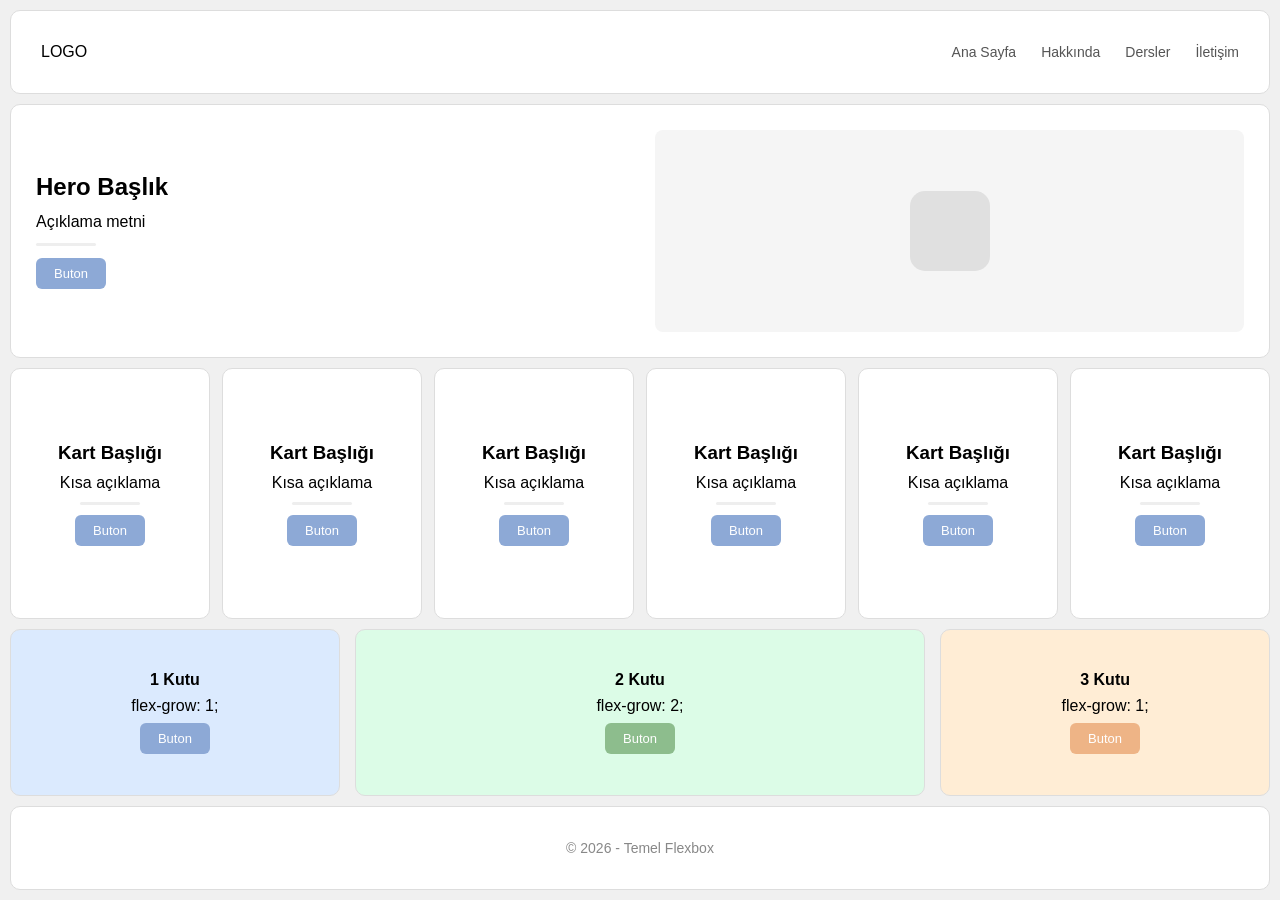
==== commit 451fe851: "Update index.html" ====
--- a/flexbox-lab/index.html
+++ b/flexbox-lab/index.html
@@ -90,7 +90,7 @@
         </section>
 
         <footer class="footer">
-            <p>&copy; 2026 - Temel Flexbox Örneği</p>
+            <p>&copy; 2026 - Temel Flexbox</p>
         </footer>
 
     </div>
--- a/flexbox-lab/style.css
+++ b/flexbox-lab/style.css
@@ -1,132 +1,150 @@
-/* Genel Sıfırlama */
 * {
     margin: 0;
     padding: 0;
     box-sizing: border-box;
-    font-family: Arial, sans-serif;
+    font-family: 'Segoe UI', Tahoma, Geneva, Verdana, sans-serif;
 }
 
-/* Sayfa Ana Kapsayıcısı */
 .wrapper {
     display: flex;
-    flex-direction: column; /* Dikey yerleşim */
-    height: 100vh; /* Ekran yüksekliğine sığdır */
-    width: 100%;
-    overflow: hidden; /* Taşmaları engellemek için */
-    background-color: #f5f5f5;
+    flex-direction: column;
+    height: 100vh;
+    background-color: #f0f0f0;
+    padding: 10px;
+    gap: 10px;
 }
 
-/* Ortak Buton Stilleri */
-.btn, .btn-small {
-    background-color: #7facf4;
-    color: white;
-    border: none;
-    padding: 8px 16px;
-    border-radius: 4px;
-    cursor: pointer;
-}
-
-/* 1) Navbar */
 .navbar {
     height: 10vh;
     display: flex;
     justify-content: space-between;
     align-items: center;
-    padding: 0 5%;
-    background-color: #fff;
-    border-bottom: 1px solid #ddd;
+    background-color: #ffffff;
+    padding: 0 30px;
+    border-radius: 10px;
+    border: 1px solid #ddd;
 }
 
 .nav-links {
     display: flex;
     list-style: none;
-    gap: 20px;
+    gap: 25px;
 }
 
 .nav-links a {
     text-decoration: none;
-    color: #333;
+    color: #555;
+    font-size: 14px;
 }
 
-/* 2) Hero Bölümü */
 .hero {
     height: 30vh;
     display: flex;
     flex-direction: row;
     justify-content: space-between;
-    align-items: stretch; /* Görsel kutusu yüksekliği esnesin */
-    padding: 20px 5%;
-    background-color: #fff;
-    border-bottom: 1px solid #eee;
+    align-items: stretch;
+    background-color: #ffffff;
+    padding: 25px;
+    border-radius: 10px;
+    border: 1px solid #ddd;
+    gap: 30px;
 }
 
-.hero-content {
+.hero-text {
+    flex: 1;
     display: flex;
     flex-direction: column;
     justify-content: center;
-    gap: 10px;
+    gap: 12px;
+    align-items: flex-start; 
 }
 
-.hero-image-placeholder {
-    width: 40%;
-    background-color: #e0e0e0;
+.hero-img {
+    flex: 1;
+    background-color: #f5f5f5;
+    border-radius: 8px;
     display: flex;
+    align-items: center;
     justify-content: center;
-    align-items: center;
-    border-radius: 8px;
 }
 
-/* 3) Kartlar Bölümü */
-.cards-section {
+.icon-placeholder {
+    width: 80px;
+    height: 80px;
+    background-color: #e0e0e0;
+    border-radius: 15px;
+}
+
+.cards-area {
     height: 30vh;
     display: flex;
-    flex-wrap: wrap; /* Sığmazsa alt satıra geç */
-    gap: 15px;
-    padding: 15px 5%;
-    background-color: #f9f9f9;
+    flex-wrap: wrap;
+    gap: 12px;
 }
 
 .card {
-    flex: 1 1 150px; /* Esnek kartlar */
-    background: white;
+    flex: 1 1 calc(16% - 12px);
+    background-color: #ffffff;
     border: 1px solid #ddd;
-    border-radius: 8px;
-    padding: 10px;
+    border-radius: 10px;
     display: flex;
     flex-direction: column;
-    justify-content: space-between;
-    align-items: flex-start;
+    align-items: center;
+    justify-content: center;
+    padding: 10px;
+    gap: 10px;
+    text-align: center;
 }
 
-/* 4) Flex Grow Bölümü */
-.flex-grow-section {
+.grow-area {
     height: 20vh;
     display: flex;
-    align-items: stretch; /* Yükseklikte esneme */
-    gap: 10px;
-    padding: 10px 5%;
+    align-items: stretch;
+    gap: 15px;
 }
 
 .grow-box {
-    padding: 15px;
-    border-radius: 8px;
     display: flex;
     flex-direction: column;
+    align-items: center;
     justify-content: center;
-    align-items: center;
+    border-radius: 10px;
+    gap: 8px;
+    border: 1px solid #ddd;
 }
 
-.box-1 { flex-grow: 1; background-color: #e3f2fd; }
-.box-2 { flex-grow: 2; background-color: #e8f5e9; }
-.box-3 { flex-grow: 1; background-color: #fff3e0; }
+.box-1 { flex-grow: 1; background-color: #dbeafe; }
+.box-2 { flex-grow: 2; background-color: #dcfce7; }
+.box-3 { flex-grow: 1; background-color: #ffedd5; }
 
-/* 5) Footer */
+.line {
+    width: 60px;
+    height: 3px;
+    background-color: #eee;
+    border-radius: 2px;
+}
+
+.btn {
+    padding: 8px 18px;
+    border: none;
+    border-radius: 6px;
+    color: white;
+    font-size: 13px;
+    cursor: pointer;
+}
+
+.btn-blue { background-color: #8da9d6; }
+.btn-green { background-color: #8dbd8d; }
+.btn-orange { background-color: #eeb486; }
+
 .footer {
     height: 10vh;
     display: flex;
     justify-content: center;
     align-items: center;
-    background-color: #eee;
-    color: #666;
-    font-size: 0.9em;
+    background-color: #ffffff;
+    border-radius: 10px;
+    border: 1px solid #ddd;
+    color: #888;
+    font-size: 14px;
 }
